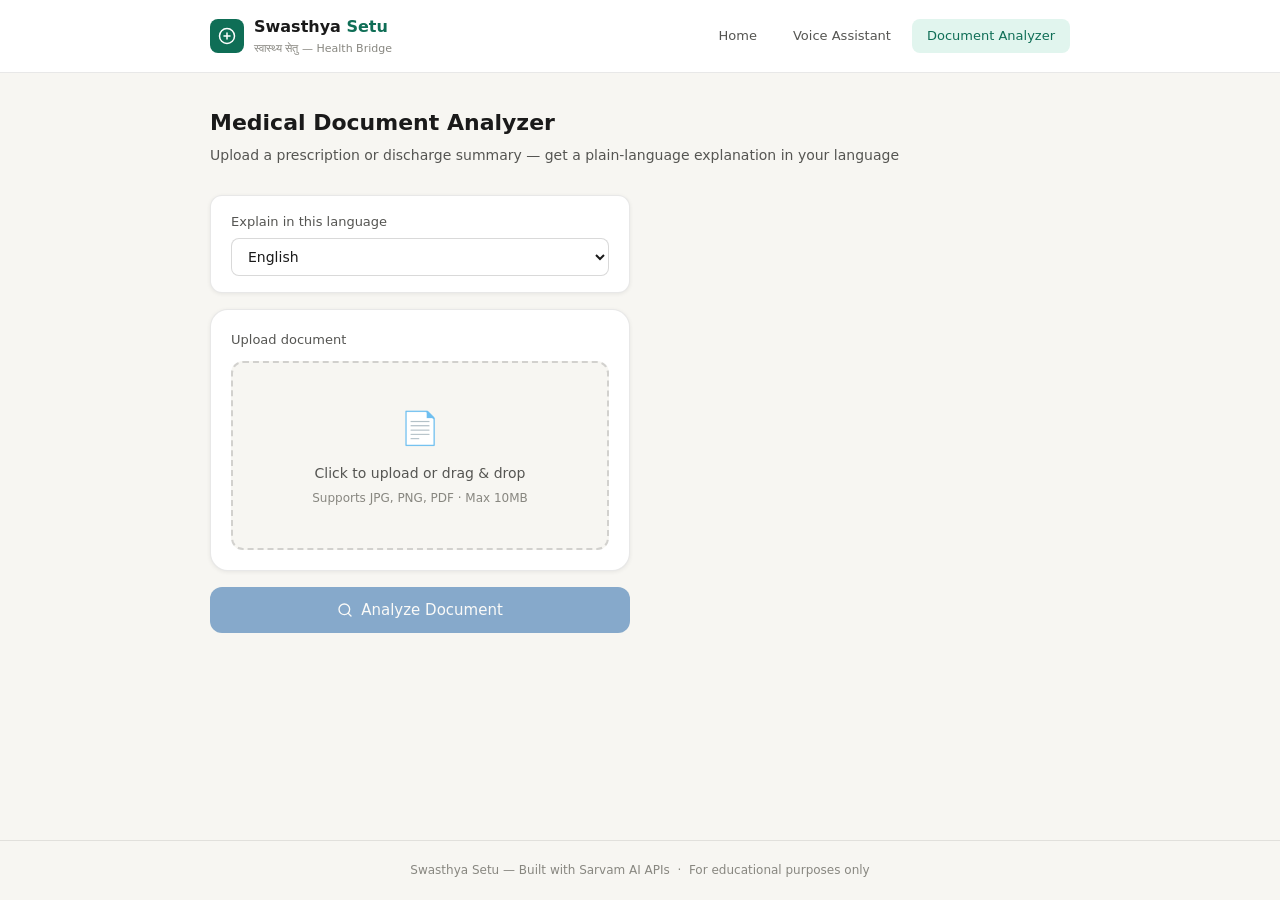
==== frontend/pages/document.html @ db6375dd "Initial commit: Swasthya Setu — Multilingual Medical AI Assistant" ====
<!DOCTYPE html>
<html lang="en">
<head>
  <meta charset="UTF-8" />
  <meta name="viewport" content="width=device-width, initial-scale=1.0"/>
  <title>Document Analyzer — Swasthya Setu</title>
  <link rel="stylesheet" href="../assets/css/style.css"/>
</head>
<body class="page-wrap">

  <!-- Navbar -->
  <nav class="navbar">
    <div class="container">
      <div class="nav-brand">
        <div class="nav-logo">
          <svg viewBox="0 0 24 24"><path d="M12 2a10 10 0 1 0 0 20A10 10 0 0 0 12 2z"/><path d="M12 8v8M8 12h8"/></svg>
        </div>
        <div>
          <div class="nav-title">Swasthya <span>Setu</span></div>
          <div class="nav-sub">स्वास्थ्य सेतु — Health Bridge</div>
        </div>
      </div>
      <div class="nav-links">
        <a href="../index.html" class="nav-link">Home</a>
        <a href="voice.html" class="nav-link">Voice Assistant</a>
        <a href="document.html" class="nav-link active">Document Analyzer</a>
      </div>
    </div>
  </nav>

  <main>
    <div class="container">

      <div class="page-header">
        <h1>Medical Document Analyzer</h1>
        <p>Upload a prescription or discharge summary — get a plain-language explanation in your language</p>
      </div>

      <div class="two-col" style="align-items:start;">

        <!-- Left: Input Panel -->
        <div style="display:flex; flex-direction:column; gap:1rem;">

          <!-- Language Selector -->
          <div class="card card-sm">
            <div class="form-group">
              <label for="language-select">Explain in this language</label>
              <select id="language-select">
                <option value="en-IN">English</option>
                <option value="hi-IN">Hindi — हिंदी</option>
                <option value="mr-IN">Marathi — मराठी</option>
                <option value="ta-IN">Tamil — தமிழ்</option>
                <option value="te-IN">Telugu — తెలుగు</option>
                <option value="kn-IN">Kannada — ಕನ್ನಡ</option>
                <option value="gu-IN">Gujarati — ગુજરાતી</option>
                <option value="bn-IN">Bengali — বাংলা</option>
                <option value="ml-IN">Malayalam — മലയാളം</option>
                <option value="pa-IN">Punjabi — ਪੰਜਾਬੀ</option>
              </select>
            </div>
          </div>

          <!-- Upload Zone -->
          <div class="card" style="padding:1.25rem;">
            <label for="file-input" style="display:block; margin-bottom:10px; font-size:13px; font-weight:500; color:var(--text-secondary);">Upload document</label>
            <div class="upload-zone" id="upload-zone">
              <input type="file" id="file-input" accept="image/*,.pdf"/>
              <div class="upload-icon">📄</div>
              <p class="upload-text">Click to upload or drag & drop</p>
              <p class="upload-hint">Supports JPG, PNG, PDF · Max 10MB</p>
            </div>

            <!-- File Preview -->
            <div id="file-preview" class="hidden" style="margin-top:12px;">
              <div style="display:flex; align-items:center; gap:10px; padding:10px 12px; background:var(--bg); border:1px solid var(--border); border-radius:var(--radius-sm);">
                <svg width="16" height="16" viewBox="0 0 24 24" fill="none" stroke="var(--primary)" stroke-width="2" stroke-linecap="round" stroke-linejoin="round"><path d="M14 2H6a2 2 0 0 0-2 2v16a2 2 0 0 0 2 2h12a2 2 0 0 0 2-2V8z"/><polyline points="14 2 14 8 20 8"/></svg>
                <span id="file-name" style="font-size:13px; color:var(--text-secondary); flex:1; overflow:hidden; text-overflow:ellipsis; white-space:nowrap;"></span>
                <button class="btn btn-outline" id="clear-file-btn" style="padding:4px 10px; font-size:12px;">Remove</button>
              </div>
              <!-- Image preview -->
              <div id="img-preview-wrap" class="hidden" style="margin-top:8px; border-radius:var(--radius-sm); overflow:hidden; border:1px solid var(--border);">
                <img id="img-preview" style="width:100%; display:block; max-height:200px; object-fit:contain; background:var(--bg);"/>
              </div>
            </div>
          </div>

          <!-- Analyze Button -->
          <button class="btn btn-accent btn-lg btn-full" id="analyze-btn" disabled>
            <svg width="16" height="16" viewBox="0 0 24 24" fill="none" stroke="currentColor" stroke-width="2" stroke-linecap="round" stroke-linejoin="round"><circle cx="11" cy="11" r="8"/><line x1="21" y1="21" x2="16.65" y2="16.65"/></svg>
            Analyze Document
          </button>

          <!-- Status Bar -->
          <div class="status-bar hidden" id="status-bar">
            <div class="spinner" style="border-top-color:var(--accent);"></div>
            <span id="status-text">Processing...</span>
          </div>

          <!-- OCR Raw Text -->
          <div class="card card-sm hidden" id="ocr-card">
            <div style="display:flex; align-items:center; justify-content:space-between; margin-bottom:8px;">
              <span class="result-title">Extracted text (OCR)</span>
              <button class="btn btn-outline" id="toggle-ocr-btn" style="padding:4px 10px; font-size:12px;">Show</button>
            </div>
            <div id="ocr-text-box" class="hidden transcript-box" style="font-style:normal; font-size:12px; max-height:140px; overflow-y:auto;"></div>
          </div>

        </div>

        <!-- Right: Results Panel -->
        <div id="results-panel" class="hidden" style="display:flex; flex-direction:column; gap:1rem;">

          <!-- Patient Info -->
          <div class="card card-sm" id="patient-info-card">
            <span class="result-title" style="display:block; margin-bottom:10px;">Document info</span>
            <div style="display:grid; grid-template-columns:1fr 1fr; gap:8px;">
              <div>
                <div style="font-size:11px; text-transform:uppercase; letter-spacing:0.05em; color:var(--text-muted);">Patient</div>
                <div id="patient-name" style="font-size:14px; color:var(--text-primary); margin-top:2px;">—</div>
              </div>
              <div>
                <div style="font-size:11px; text-transform:uppercase; letter-spacing:0.05em; color:var(--text-muted);">Doctor</div>
                <div id="doctor-name" style="font-size:14px; color:var(--text-primary); margin-top:2px;">—</div>
              </div>
              <div>
                <div style="font-size:11px; text-transform:uppercase; letter-spacing:0.05em; color:var(--text-muted);">Date</div>
                <div id="doc-date" style="font-size:14px; color:var(--text-primary); margin-top:2px;">—</div>
              </div>
            </div>
          </div>

          <!-- Summary -->
          <div class="card card-sm">
            <div class="result-header" style="margin-bottom:8px;">
              <span class="result-title">Summary</span>
              <button class="btn btn-primary" id="speak-btn" style="padding:6px 14px; font-size:12px;">
                <svg width="13" height="13" viewBox="0 0 24 24" fill="none" stroke="currentColor" stroke-width="2" stroke-linecap="round" stroke-linejoin="round"><polygon points="11 5 6 9 2 9 2 15 6 15 11 19 11 5"/><path d="M15.54 8.46a5 5 0 0 1 0 7.07"/><path d="M19.07 4.93a10 10 0 0 1 0 14.14"/></svg>
                Listen
              </button>
            </div>
            <div class="summary-box" id="summary-text">—</div>
            <div class="audio-player hidden" id="tts-player" style="margin-top:10px;">
              <span class="audio-label">Summary audio</span>
              <audio id="tts-audio" controls></audio>
            </div>
          </div>

          <!-- Medications -->
          <div class="card card-sm">
            <span class="result-title" style="display:block; margin-bottom:10px;">Medications</span>
            <div id="medications-list" style="display:flex; flex-direction:column; gap:10px;"></div>
          </div>

          <!-- Instructions -->
          <div class="card card-sm hidden" id="instructions-card">
            <span class="result-title" style="display:block; margin-bottom:8px;">Special instructions</span>
            <ul class="instructions-list" id="instructions-list"></ul>
          </div>

          <!-- Disclaimer -->
          <div style="background:var(--warning-pale); border:1px solid rgba(186,117,23,0.2); border-radius:var(--radius-sm); padding:10px 12px; font-size:12px; color:var(--warning); line-height:1.6;">
            ⚠️ This explanation is for information only. Always follow your doctor's original prescription and advice.
          </div>

        </div>
      </div>
    </div>
  </main>

  <footer class="footer">
    Swasthya Setu — Built with Sarvam AI APIs &nbsp;·&nbsp; For educational purposes only
  </footer>

  <script src="../assets/js/main.js"></script>
  <script src="../assets/js/document.js"></script>
</body>
</html>
---- frontend/assets/css/style.css ----
/* ─── Variables ───────────────────────────────────────────── */
:root {
  --primary: #0f6e56;
  --primary-light: #1d9e75;
  --primary-pale: #e1f5ee;
  --accent: #185fa5;
  --accent-pale: #e6f1fb;
  --danger: #c0392b;
  --danger-pale: #fdecea;
  --warning: #ba7517;
  --warning-pale: #faeeda;
  --success: #0f6e56;
  --success-pale: #e1f5ee;
  --text-primary: #1a1a1a;
  --text-secondary: #555552;
  --text-muted: #888780;
  --bg: #f7f6f2;
  --bg-card: #ffffff;
  --border: rgba(0,0,0,0.09);
  --border-md: rgba(0,0,0,0.15);
  --radius-sm: 8px;
  --radius-md: 12px;
  --radius-lg: 18px;
  --shadow-sm: 0 1px 4px rgba(0,0,0,0.07);
  --shadow-md: 0 4px 16px rgba(0,0,0,0.09);
  --font: 'Segoe UI', system-ui, -apple-system, sans-serif;
}

/* ─── Reset ───────────────────────────────────────────────── */
*, *::before, *::after { box-sizing: border-box; margin: 0; padding: 0; }
html { font-size: 16px; scroll-behavior: smooth; }
body {
  font-family: var(--font);
  background: var(--bg);
  color: var(--text-primary);
  line-height: 1.6;
  min-height: 100vh;
}
a { text-decoration: none; color: inherit; }
img { max-width: 100%; }

/* ─── Layout ──────────────────────────────────────────────── */
.container { max-width: 900px; margin: 0 auto; padding: 0 1.25rem; }
.page-wrap { min-height: 100vh; display: flex; flex-direction: column; }
main { flex: 1; padding: 2rem 0 4rem; }

/* ─── Navbar ──────────────────────────────────────────────── */
.navbar {
  background: var(--bg-card);
  border-bottom: 1px solid var(--border);
  padding: 0.9rem 0;
  position: sticky; top: 0; z-index: 100;
}
.navbar .container {
  display: flex; align-items: center; justify-content: space-between;
}
.nav-brand {
  display: flex; align-items: center; gap: 10px;
}
.nav-logo {
  width: 34px; height: 34px; background: var(--primary);
  border-radius: var(--radius-sm);
  display: flex; align-items: center; justify-content: center;
}
.nav-logo svg { width: 18px; height: 18px; stroke: #fff; fill: none; stroke-width: 2; stroke-linecap: round; stroke-linejoin: round; }
.nav-title { font-size: 16px; font-weight: 600; color: var(--text-primary); }
.nav-title span { color: var(--primary); }
.nav-sub { font-size: 11px; color: var(--text-muted); }
.nav-links { display: flex; gap: 6px; }
.nav-link {
  font-size: 13px; padding: 6px 14px;
  border-radius: var(--radius-sm);
  color: var(--text-secondary);
  border: 1px solid transparent;
  transition: all 0.2s;
}
.nav-link:hover { background: var(--bg); border-color: var(--border); }
.nav-link.active { background: var(--primary-pale); color: var(--primary); font-weight: 500; }

/* ─── Cards ───────────────────────────────────────────────── */
.card {
  background: var(--bg-card);
  border: 1px solid var(--border);
  border-radius: var(--radius-lg);
  padding: 1.5rem;
  box-shadow: var(--shadow-sm);
}
.card-sm { padding: 1rem 1.25rem; border-radius: var(--radius-md); }

/* ─── Buttons ─────────────────────────────────────────────── */
.btn {
  display: inline-flex; align-items: center; justify-content: center; gap: 8px;
  padding: 10px 20px; border-radius: var(--radius-sm);
  font-size: 14px; font-weight: 500; cursor: pointer;
  border: 1px solid transparent; transition: all 0.2s;
  font-family: var(--font);
}
.btn:disabled { opacity: 0.5; cursor: not-allowed; }
.btn-primary { background: var(--primary); color: #fff; }
.btn-primary:hover:not(:disabled) { background: var(--primary-light); }
.btn-accent { background: var(--accent); color: #fff; }
.btn-accent:hover:not(:disabled) { background: #1a6db8; }
.btn-outline {
  background: transparent; color: var(--text-secondary);
  border-color: var(--border-md);
}
.btn-outline:hover:not(:disabled) { background: var(--bg); }
.btn-danger { background: var(--danger); color: #fff; }
.btn-lg { padding: 13px 28px; font-size: 15px; border-radius: var(--radius-md); }
.btn-full { width: 100%; }
.btn-icon { width: 40px; height: 40px; padding: 0; border-radius: 50%; }

/* ─── Mic Button ──────────────────────────────────────────── */
.mic-btn {
  width: 80px; height: 80px; border-radius: 50%;
  background: var(--primary); color: #fff;
  border: none; cursor: pointer;
  display: flex; align-items: center; justify-content: center;
  transition: all 0.2s; box-shadow: var(--shadow-md);
  font-family: var(--font);
}
.mic-btn:hover { background: var(--primary-light); transform: scale(1.05); }
.mic-btn.recording {
  background: var(--danger);
  animation: pulse 1.2s ease-in-out infinite;
}
.mic-btn svg { width: 28px; height: 28px; stroke: #fff; fill: none; stroke-width: 2; stroke-linecap: round; stroke-linejoin: round; }
@keyframes pulse {
  0%, 100% { box-shadow: 0 0 0 0 rgba(192,57,43,0.4); }
  50% { box-shadow: 0 0 0 14px rgba(192,57,43,0); }
}

/* ─── Badges ──────────────────────────────────────────────── */
.badge {
  display: inline-flex; align-items: center; gap: 4px;
  padding: 3px 10px; border-radius: 99px;
  font-size: 12px; font-weight: 500;
}
.badge-low { background: var(--success-pale); color: var(--success); }
.badge-medium { background: var(--warning-pale); color: var(--warning); }
.badge-high { background: var(--danger-pale); color: var(--danger); }
.badge-info { background: var(--accent-pale); color: var(--accent); }
.badge-muted { background: var(--bg); color: var(--text-muted); border: 1px solid var(--border); }

/* ─── Form Elements ───────────────────────────────────────── */
.form-group { display: flex; flex-direction: column; gap: 6px; }
label { font-size: 13px; font-weight: 500; color: var(--text-secondary); }
select, input[type="text"] {
  padding: 9px 12px; border-radius: var(--radius-sm);
  border: 1px solid var(--border-md);
  font-size: 14px; font-family: var(--font);
  background: var(--bg-card); color: var(--text-primary);
  outline: none; transition: border-color 0.2s;
}
select:focus, input[type="text"]:focus { border-color: var(--primary); }

/* ─── Upload Zone ─────────────────────────────────────────── */
.upload-zone {
  border: 2px dashed var(--border-md);
  border-radius: var(--radius-md);
  padding: 2.5rem 1.5rem;
  text-align: center;
  cursor: pointer;
  transition: all 0.2s;
  background: var(--bg);
}
.upload-zone:hover, .upload-zone.dragover {
  border-color: var(--primary);
  background: var(--primary-pale);
}
.upload-zone input[type="file"] { display: none; }
.upload-icon { font-size: 2rem; margin-bottom: 0.5rem; }
.upload-text { font-size: 14px; color: var(--text-secondary); }
.upload-hint { font-size: 12px; color: var(--text-muted); margin-top: 4px; }

/* ─── Status / Loader ─────────────────────────────────────── */
.status-bar {
  display: flex; align-items: center; gap: 10px;
  padding: 10px 14px; border-radius: var(--radius-sm);
  font-size: 13px; background: var(--accent-pale);
  color: var(--accent); border: 1px solid rgba(24,95,165,0.15);
}
.spinner {
  width: 16px; height: 16px; border-radius: 50%;
  border: 2px solid rgba(24,95,165,0.3);
  border-top-color: var(--accent);
  animation: spin 0.7s linear infinite; flex-shrink: 0;
}
@keyframes spin { to { transform: rotate(360deg); } }
.hidden { display: none !important; }

/* ─── Result Sections ─────────────────────────────────────── */
.result-section { display: flex; flex-direction: column; gap: 14px; }
.result-header {
  display: flex; align-items: center;
  justify-content: space-between; flex-wrap: wrap; gap: 8px;
  margin-bottom: 4px;
}
.result-title { font-size: 15px; font-weight: 600; color: var(--text-primary); }
.transcript-box {
  background: var(--bg); border: 1px solid var(--border);
  border-radius: var(--radius-sm); padding: 12px 14px;
  font-size: 14px; color: var(--text-secondary);
  font-style: italic; line-height: 1.6;
}
.summary-box {
  background: var(--primary-pale);
  border-left: 3px solid var(--primary);
  border-radius: 0 var(--radius-sm) var(--radius-sm) 0;
  padding: 12px 14px;
  font-size: 14px; color: var(--text-primary); line-height: 1.7;
}
.conditions-list, .instructions-list {
  list-style: none; display: flex; flex-direction: column; gap: 6px;
}
.conditions-list li, .instructions-list li {
  font-size: 13px; color: var(--text-secondary);
  display: flex; align-items: flex-start; gap: 8px; line-height: 1.5;
}
.conditions-list li::before { content: "•"; color: var(--primary); font-weight: 700; flex-shrink: 0; }
.instructions-list li::before { content: "→"; color: var(--accent); flex-shrink: 0; }

/* ─── Medication Card ─────────────────────────────────────── */
.med-card {
  background: var(--bg-card); border: 1px solid var(--border);
  border-radius: var(--radius-md); padding: 1rem 1.1rem;
}
.med-name { font-size: 15px; font-weight: 600; color: var(--text-primary); margin-bottom: 8px; }
.med-grid { display: grid; grid-template-columns: 1fr 1fr; gap: 8px; }
.med-field label { font-size: 11px; text-transform: uppercase; letter-spacing: 0.05em; color: var(--text-muted); }
.med-field p { font-size: 13px; color: var(--text-secondary); margin-top: 2px; line-height: 1.5; }
.med-side-effects {
  margin-top: 8px; padding-top: 8px;
  border-top: 1px solid var(--border);
  font-size: 12px; color: var(--warning);
}

/* ─── Audio Player ────────────────────────────────────────── */
.audio-player {
  display: flex; align-items: center; gap: 10px;
  padding: 10px 14px; background: var(--bg);
  border: 1px solid var(--border); border-radius: var(--radius-sm);
}
.audio-player audio { flex: 1; height: 32px; }
.audio-label { font-size: 12px; color: var(--text-muted); white-space: nowrap; }

/* ─── Page Header ─────────────────────────────────────────── */
.page-header { margin-bottom: 1.75rem; }
.page-header h1 { font-size: 22px; font-weight: 600; color: var(--text-primary); margin-bottom: 4px; }
.page-header p { font-size: 14px; color: var(--text-secondary); }

/* ─── Two col layout ──────────────────────────────────────── */
.two-col { display: grid; grid-template-columns: 1fr 1fr; gap: 1.25rem; }
@media (max-width: 640px) { .two-col { grid-template-columns: 1fr; } }

/* ─── Footer ──────────────────────────────────────────────── */
.footer {
  text-align: center; padding: 1.25rem;
  font-size: 12px; color: var(--text-muted);
  border-top: 1px solid var(--border);
}
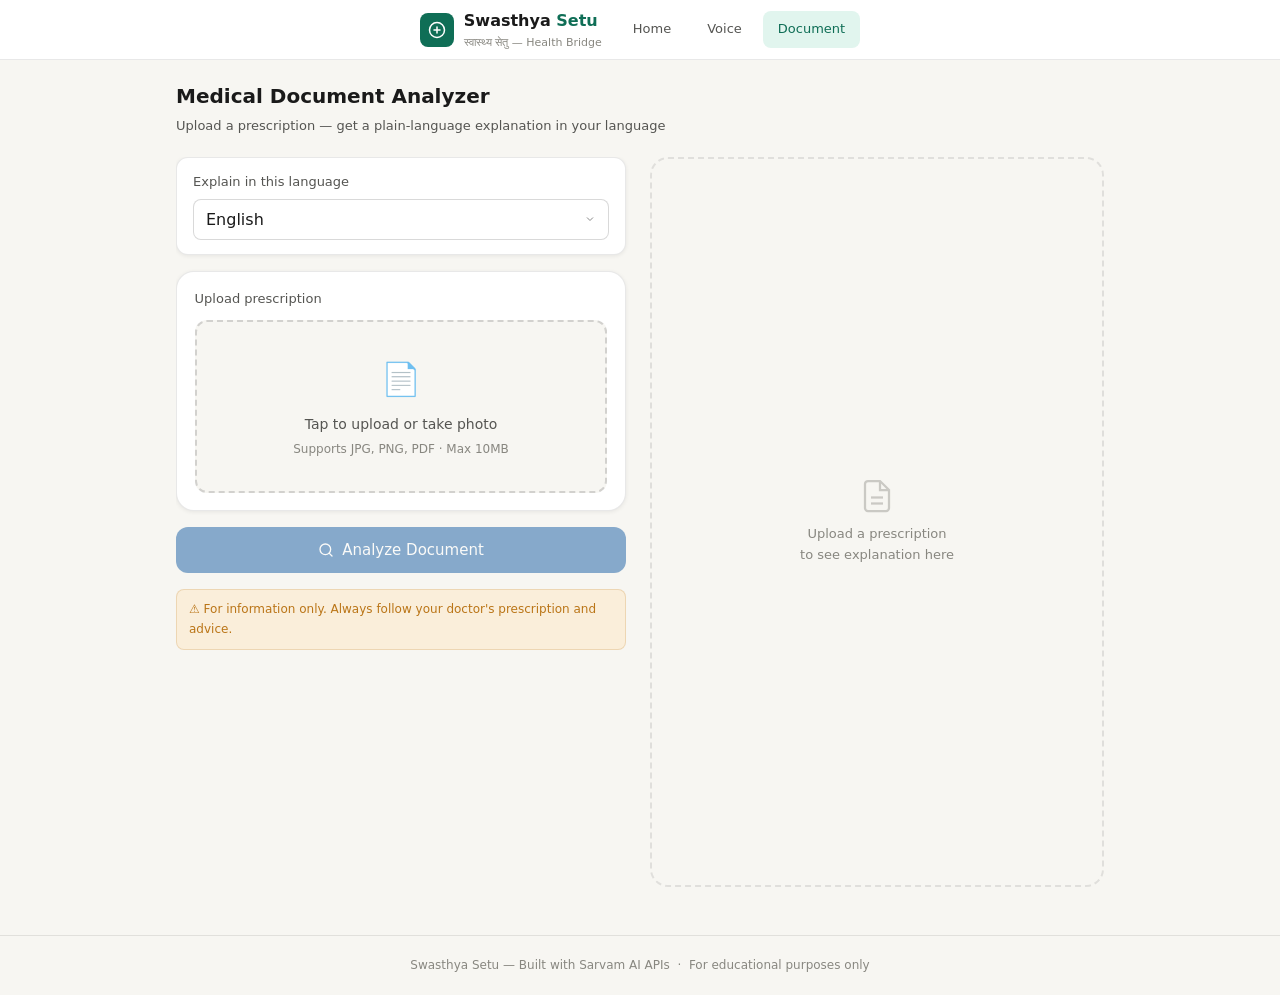
==== commit 860079ea: "Responsive UI" ====
--- a/frontend/pages/document.html
+++ b/frontend/pages/document.html
@@ -2,13 +2,13 @@
 <html lang="en">
 <head>
   <meta charset="UTF-8" />
-  <meta name="viewport" content="width=device-width, initial-scale=1.0"/>
+  <meta name="viewport" content="width=device-width, initial-scale=1.0, maximum-scale=1.0"/>
+  <meta name="theme-color" content="#0f6e56"/>
   <title>Document Analyzer — Swasthya Setu</title>
   <link rel="stylesheet" href="../assets/css/style.css"/>
 </head>
 <body class="page-wrap">
 
-  <!-- Navbar -->
   <nav class="navbar">
     <div class="container">
       <div class="nav-brand">
@@ -22,26 +22,26 @@
       </div>
       <div class="nav-links">
         <a href="../index.html" class="nav-link">Home</a>
-        <a href="voice.html" class="nav-link">Voice Assistant</a>
-        <a href="document.html" class="nav-link active">Document Analyzer</a>
+        <a href="voice.html" class="nav-link">Voice</a>
+        <a href="document.html" class="nav-link active">Document</a>
       </div>
     </div>
   </nav>
 
-  <main>
+  <main style="padding-top:1.25rem;">
     <div class="container">
 
       <div class="page-header">
         <h1>Medical Document Analyzer</h1>
-        <p>Upload a prescription or discharge summary — get a plain-language explanation in your language</p>
-      </div>
-
-      <div class="two-col" style="align-items:start;">
-
-        <!-- Left: Input Panel -->
-        <div style="display:flex; flex-direction:column; gap:1rem;">
-
-          <!-- Language Selector -->
+        <p>Upload a prescription — get a plain-language explanation in your language</p>
+      </div>
+
+      <div class="two-col-page">
+
+        <!-- LEFT: Input -->
+        <div class="col-left col-left-scroll">
+
+          <!-- Language -->
           <div class="card card-sm">
             <div class="form-group">
               <label for="language-select">Explain in this language</label>
@@ -61,23 +61,21 @@
           </div>
 
           <!-- Upload Zone -->
-          <div class="card" style="padding:1.25rem;">
-            <label for="file-input" style="display:block; margin-bottom:10px; font-size:13px; font-weight:500; color:var(--text-secondary);">Upload document</label>
+          <div class="card" style="padding:1.1rem;">
+            <label for="file-input" style="display:block; margin-bottom:10px; font-size:13px; font-weight:500; color:var(--text-secondary);">Upload prescription</label>
             <div class="upload-zone" id="upload-zone">
-              <input type="file" id="file-input" accept="image/*,.pdf"/>
+              <input type="file" id="file-input" accept="image/*,.pdf" capture="environment"/>
               <div class="upload-icon">📄</div>
-              <p class="upload-text">Click to upload or drag & drop</p>
+              <p class="upload-text">Tap to upload or take photo</p>
               <p class="upload-hint">Supports JPG, PNG, PDF · Max 10MB</p>
             </div>
 
-            <!-- File Preview -->
             <div id="file-preview" class="hidden" style="margin-top:12px;">
               <div style="display:flex; align-items:center; gap:10px; padding:10px 12px; background:var(--bg); border:1px solid var(--border); border-radius:var(--radius-sm);">
                 <svg width="16" height="16" viewBox="0 0 24 24" fill="none" stroke="var(--primary)" stroke-width="2" stroke-linecap="round" stroke-linejoin="round"><path d="M14 2H6a2 2 0 0 0-2 2v16a2 2 0 0 0 2 2h12a2 2 0 0 0 2-2V8z"/><polyline points="14 2 14 8 20 8"/></svg>
                 <span id="file-name" style="font-size:13px; color:var(--text-secondary); flex:1; overflow:hidden; text-overflow:ellipsis; white-space:nowrap;"></span>
-                <button class="btn btn-outline" id="clear-file-btn" style="padding:4px 10px; font-size:12px;">Remove</button>
-              </div>
-              <!-- Image preview -->
+                <button class="btn btn-outline" id="clear-file-btn" style="padding:4px 10px; font-size:12px; white-space:nowrap;">Remove</button>
+              </div>
               <div id="img-preview-wrap" class="hidden" style="margin-top:8px; border-radius:var(--radius-sm); overflow:hidden; border:1px solid var(--border);">
                 <img id="img-preview" style="width:100%; display:block; max-height:200px; object-fit:contain; background:var(--bg);"/>
               </div>
@@ -90,46 +88,51 @@
             Analyze Document
           </button>
 
-          <!-- Status Bar -->
+          <!-- Status -->
           <div class="status-bar hidden" id="status-bar">
             <div class="spinner" style="border-top-color:var(--accent);"></div>
             <span id="status-text">Processing...</span>
           </div>
 
-          <!-- OCR Raw Text -->
+          <!-- OCR toggle -->
           <div class="card card-sm hidden" id="ocr-card">
             <div style="display:flex; align-items:center; justify-content:space-between; margin-bottom:8px;">
               <span class="result-title">Extracted text (OCR)</span>
               <button class="btn btn-outline" id="toggle-ocr-btn" style="padding:4px 10px; font-size:12px;">Show</button>
             </div>
-            <div id="ocr-text-box" class="hidden transcript-box" style="font-style:normal; font-size:12px; max-height:140px; overflow-y:auto;"></div>
-          </div>
-
-        </div>
-
-        <!-- Right: Results Panel -->
-        <div id="results-panel" class="hidden" style="display:flex; flex-direction:column; gap:1rem;">
+            <div id="ocr-text-box" class="hidden transcript-box" style="font-style:normal; font-size:12px; max-height:120px; overflow-y:auto;"></div>
+          </div>
+
+          <!-- Disclaimer -->
+          <div class="disclaimer-box">
+            ⚠️ For information only. Always follow your doctor's prescription and advice.
+          </div>
+
+        </div>
+
+        <!-- RIGHT: Results -->
+        <div class="col-right" id="results-panel" style="display:none;">
 
           <!-- Patient Info -->
-          <div class="card card-sm" id="patient-info-card">
+          <div class="card card-sm">
             <span class="result-title" style="display:block; margin-bottom:10px;">Document info</span>
-            <div style="display:grid; grid-template-columns:1fr 1fr; gap:8px;">
+            <div style="display:grid; grid-template-columns:1fr 1fr 1fr; gap:8px;">
               <div>
                 <div style="font-size:11px; text-transform:uppercase; letter-spacing:0.05em; color:var(--text-muted);">Patient</div>
-                <div id="patient-name" style="font-size:14px; color:var(--text-primary); margin-top:2px;">—</div>
+                <div id="patient-name" style="font-size:13px; color:var(--text-primary); margin-top:2px; font-weight:500;">—</div>
               </div>
               <div>
                 <div style="font-size:11px; text-transform:uppercase; letter-spacing:0.05em; color:var(--text-muted);">Doctor</div>
-                <div id="doctor-name" style="font-size:14px; color:var(--text-primary); margin-top:2px;">—</div>
+                <div id="doctor-name" style="font-size:13px; color:var(--text-primary); margin-top:2px; font-weight:500;">—</div>
               </div>
               <div>
                 <div style="font-size:11px; text-transform:uppercase; letter-spacing:0.05em; color:var(--text-muted);">Date</div>
-                <div id="doc-date" style="font-size:14px; color:var(--text-primary); margin-top:2px;">—</div>
-              </div>
-            </div>
-          </div>
-
-          <!-- Summary -->
+                <div id="doc-date" style="font-size:13px; color:var(--text-primary); margin-top:2px; font-weight:500;">—</div>
+              </div>
+            </div>
+          </div>
+
+          <!-- Summary + Listen -->
           <div class="card card-sm">
             <div class="result-header" style="margin-bottom:8px;">
               <span class="result-title">Summary</span>
@@ -157,12 +160,32 @@
             <ul class="instructions-list" id="instructions-list"></ul>
           </div>
 
-          <!-- Disclaimer -->
-          <div style="background:var(--warning-pale); border:1px solid rgba(186,117,23,0.2); border-radius:var(--radius-sm); padding:10px 12px; font-size:12px; color:var(--warning); line-height:1.6;">
-            ⚠️ This explanation is for information only. Always follow your doctor's original prescription and advice.
-          </div>
-
-        </div>
+          <!-- Follow-up chat -->
+          <div class="compact-card followup-section" id="followup-chat-section">
+            <div class="compact-label" style="margin-bottom:8px;">Ask about your prescription</div>
+            <div class="chat-history" id="chat-history"></div>
+            <div class="chat-input-row">
+              <button class="mic-mini" id="followup-mic-btn" title="Ask by voice">
+                <svg viewBox="0 0 24 24"><path d="M12 1a3 3 0 0 0-3 3v8a3 3 0 0 0 6 0V4a3 3 0 0 0-3-3z"/><path d="M19 10v2a7 7 0 0 1-14 0v-2"/><line x1="12" y1="19" x2="12" y2="23"/><line x1="8" y1="23" x2="16" y2="23"/></svg>
+              </button>
+              <input type="text" id="followup-text-input" placeholder="e.g. Can I take with food?" />
+              <button class="btn btn-accent" id="followup-send-btn" style="padding:8px 14px; font-size:13px; white-space:nowrap;">
+                <svg width="13" height="13" viewBox="0 0 24 24" fill="none" stroke="currentColor" stroke-width="2" stroke-linecap="round" stroke-linejoin="round"><line x1="22" y1="2" x2="11" y2="13"/><polygon points="22 2 15 22 11 13 2 9 22 2"/></svg>
+                Ask
+              </button>
+            </div>
+            <p id="followup-status" style="font-size:12px; color:var(--text-muted); margin-top:6px; display:none;">Thinking...</p>
+          </div>
+
+          <div style="height:4px; flex-shrink:0;"></div>
+        </div>
+
+        <!-- Placeholder -->
+        <div id="results-placeholder" style="display:flex; align-items:center; justify-content:center; border:2px dashed var(--border); border-radius:var(--radius-lg); color:var(--text-muted); font-size:13px; text-align:center; padding:2rem 1rem; flex-direction:column; gap:10px;">
+          <svg width="36" height="36" viewBox="0 0 24 24" fill="none" stroke="currentColor" stroke-width="1.5" style="opacity:0.4;"><path d="M14 2H6a2 2 0 0 0-2 2v16a2 2 0 0 0 2 2h12a2 2 0 0 0 2-2V8z"/><polyline points="14 2 14 8 20 8"/><line x1="16" y1="13" x2="8" y2="13"/><line x1="16" y1="17" x2="8" y2="17"/></svg>
+          <span>Upload a prescription<br/>to see explanation here</span>
+        </div>
+
       </div>
     </div>
   </main>
@@ -173,5 +196,21 @@
 
   <script src="../assets/js/main.js"></script>
   <script src="../assets/js/document.js"></script>
+  <script>
+    // Show results + hide placeholder + scroll on mobile
+    const _origRender = window.renderDocumentResults;
+    if (_origRender) {
+      window.renderDocumentResults = function(data) {
+        _origRender(data);
+        document.getElementById('results-placeholder').style.display = 'none';
+        const rp = document.getElementById('results-panel');
+        rp.style.display = 'flex';
+        if (window.innerWidth <= 700) {
+          setTimeout(() => rp.scrollIntoView({ behavior: 'smooth', block: 'start' }), 100);
+        }
+      };
+    }
+  </script>
+
 </body>
 </html>
--- a/frontend/assets/css/style.css
+++ b/frontend/assets/css/style.css
@@ -24,55 +24,54 @@
   --shadow-sm: 0 1px 4px rgba(0,0,0,0.07);
   --shadow-md: 0 4px 16px rgba(0,0,0,0.09);
   --font: 'Segoe UI', system-ui, -apple-system, sans-serif;
+  --navbar-height: 60px;
 }
 
 /* ─── Reset ───────────────────────────────────────────────── */
 *, *::before, *::after { box-sizing: border-box; margin: 0; padding: 0; }
-html { font-size: 16px; scroll-behavior: smooth; }
+html { font-size: 16px; scroll-behavior: smooth; -webkit-text-size-adjust: 100%; }
 body {
   font-family: var(--font);
   background: var(--bg);
   color: var(--text-primary);
   line-height: 1.6;
   min-height: 100vh;
+  -webkit-font-smoothing: antialiased;
 }
 a { text-decoration: none; color: inherit; }
 img { max-width: 100%; }
 
 /* ─── Layout ──────────────────────────────────────────────── */
-.container { max-width: 900px; margin: 0 auto; padding: 0 1.25rem; }
+.container { max-width: 960px; margin: 0 auto; padding: 0 1rem; }
 .page-wrap { min-height: 100vh; display: flex; flex-direction: column; }
-main { flex: 1; padding: 2rem 0 4rem; }
+main { flex: 1; padding: 1.5rem 0 3rem; }
 
 /* ─── Navbar ──────────────────────────────────────────────── */
 .navbar {
   background: var(--bg-card);
   border-bottom: 1px solid var(--border);
-  padding: 0.9rem 0;
   position: sticky; top: 0; z-index: 100;
-}
-.navbar .container {
-  display: flex; align-items: center; justify-content: space-between;
-}
-.nav-brand {
-  display: flex; align-items: center; gap: 10px;
-}
+  height: var(--navbar-height);
+  display: flex; align-items: center;
+}
+.navbar .container { display: flex; align-items: center; justify-content: space-between; }
+.nav-brand { display: flex; align-items: center; gap: 10px; min-width: 0; }
 .nav-logo {
   width: 34px; height: 34px; background: var(--primary);
-  border-radius: var(--radius-sm);
+  border-radius: var(--radius-sm); flex-shrink: 0;
   display: flex; align-items: center; justify-content: center;
 }
 .nav-logo svg { width: 18px; height: 18px; stroke: #fff; fill: none; stroke-width: 2; stroke-linecap: round; stroke-linejoin: round; }
-.nav-title { font-size: 16px; font-weight: 600; color: var(--text-primary); }
+.nav-title { font-size: 16px; font-weight: 600; color: var(--text-primary); white-space: nowrap; }
 .nav-title span { color: var(--primary); }
-.nav-sub { font-size: 11px; color: var(--text-muted); }
-.nav-links { display: flex; gap: 6px; }
+.nav-sub { font-size: 11px; color: var(--text-muted); white-space: nowrap; }
+.nav-links { display: flex; gap: 6px; flex-shrink: 0; margin-left: 1rem; }
 .nav-link {
-  font-size: 13px; padding: 6px 14px;
+  font-size: 13px; padding: 7px 14px;
   border-radius: var(--radius-sm);
   color: var(--text-secondary);
   border: 1px solid transparent;
-  transition: all 0.2s;
+  transition: all 0.2s; white-space: nowrap;
 }
 .nav-link:hover { background: var(--bg); border-color: var(--border); }
 .nav-link.active { background: var(--primary-pale); color: var(--primary); font-weight: 500; }
@@ -82,10 +81,22 @@
   background: var(--bg-card);
   border: 1px solid var(--border);
   border-radius: var(--radius-lg);
-  padding: 1.5rem;
+  padding: 1.25rem;
   box-shadow: var(--shadow-sm);
 }
-.card-sm { padding: 1rem 1.25rem; border-radius: var(--radius-md); }
+.card-sm { padding: 0.875rem 1rem; border-radius: var(--radius-md); }
+.compact-card {
+  background: var(--bg-card);
+  border: 1px solid var(--border);
+  border-radius: var(--radius-md);
+  padding: 0.85rem 1rem;
+}
+.compact-label {
+  font-size: 11px; font-weight: 500;
+  text-transform: uppercase; letter-spacing: 0.05em;
+  color: var(--text-muted); margin-bottom: 6px;
+}
+.compact-value { font-size: 13px; color: var(--text-secondary); line-height: 1.6; }
 
 /* ─── Buttons ─────────────────────────────────────────────── */
 .btn {
@@ -94,41 +105,52 @@
   font-size: 14px; font-weight: 500; cursor: pointer;
   border: 1px solid transparent; transition: all 0.2s;
   font-family: var(--font);
+  touch-action: manipulation;
+  -webkit-tap-highlight-color: transparent;
+  user-select: none;
 }
 .btn:disabled { opacity: 0.5; cursor: not-allowed; }
 .btn-primary { background: var(--primary); color: #fff; }
 .btn-primary:hover:not(:disabled) { background: var(--primary-light); }
 .btn-accent { background: var(--accent); color: #fff; }
 .btn-accent:hover:not(:disabled) { background: #1a6db8; }
-.btn-outline {
-  background: transparent; color: var(--text-secondary);
-  border-color: var(--border-md);
-}
+.btn-outline { background: transparent; color: var(--text-secondary); border-color: var(--border-md); }
 .btn-outline:hover:not(:disabled) { background: var(--bg); }
-.btn-danger { background: var(--danger); color: #fff; }
-.btn-lg { padding: 13px 28px; font-size: 15px; border-radius: var(--radius-md); }
+.btn-lg { padding: 13px 24px; font-size: 15px; border-radius: var(--radius-md); }
 .btn-full { width: 100%; }
-.btn-icon { width: 40px; height: 40px; padding: 0; border-radius: 50%; }
 
 /* ─── Mic Button ──────────────────────────────────────────── */
 .mic-btn {
-  width: 80px; height: 80px; border-radius: 50%;
+  width: 88px; height: 88px; border-radius: 50%;
   background: var(--primary); color: #fff;
   border: none; cursor: pointer;
   display: flex; align-items: center; justify-content: center;
   transition: all 0.2s; box-shadow: var(--shadow-md);
-  font-family: var(--font);
+  touch-action: manipulation;
+  -webkit-tap-highlight-color: transparent;
+  user-select: none;
 }
 .mic-btn:hover { background: var(--primary-light); transform: scale(1.05); }
-.mic-btn.recording {
-  background: var(--danger);
-  animation: pulse 1.2s ease-in-out infinite;
-}
-.mic-btn svg { width: 28px; height: 28px; stroke: #fff; fill: none; stroke-width: 2; stroke-linecap: round; stroke-linejoin: round; }
+.mic-btn:active { transform: scale(0.95); }
+.mic-btn.recording { background: var(--danger); animation: pulse 1.2s ease-in-out infinite; }
+.mic-btn svg { width: 32px; height: 32px; stroke: #fff; fill: none; stroke-width: 2; stroke-linecap: round; stroke-linejoin: round; }
 @keyframes pulse {
   0%, 100% { box-shadow: 0 0 0 0 rgba(192,57,43,0.4); }
-  50% { box-shadow: 0 0 0 14px rgba(192,57,43,0); }
-}
+  50% { box-shadow: 0 0 0 16px rgba(192,57,43,0); }
+}
+
+/* ─── Mic mini ────────────────────────────────────────────── */
+.mic-mini {
+  width: 40px; height: 40px; border-radius: 50%;
+  background: var(--primary); color: #fff;
+  border: none; cursor: pointer; flex-shrink: 0;
+  display: flex; align-items: center; justify-content: center;
+  transition: background 0.2s;
+  touch-action: manipulation;
+}
+.mic-mini:hover { background: var(--primary-light); }
+.mic-mini.recording { background: var(--danger); animation: pulse 1.2s infinite; }
+.mic-mini svg { width: 16px; height: 16px; stroke: #fff; fill: none; stroke-width: 2; stroke-linecap: round; stroke-linejoin: round; }
 
 /* ─── Badges ──────────────────────────────────────────────── */
 .badge {
@@ -146,28 +168,26 @@
 .form-group { display: flex; flex-direction: column; gap: 6px; }
 label { font-size: 13px; font-weight: 500; color: var(--text-secondary); }
 select, input[type="text"] {
-  padding: 9px 12px; border-radius: var(--radius-sm);
+  padding: 10px 12px; border-radius: var(--radius-sm);
   border: 1px solid var(--border-md);
-  font-size: 14px; font-family: var(--font);
+  font-size: 16px; /* prevents iOS zoom */
+  font-family: var(--font);
   background: var(--bg-card); color: var(--text-primary);
-  outline: none; transition: border-color 0.2s;
-}
+  outline: none; transition: border-color 0.2s; width: 100%;
+  -webkit-appearance: none; appearance: none;
+}
+select { background-image: url("data:image/svg+xml,%3Csvg xmlns='http://www.w3.org/2000/svg' width='12' height='12' viewBox='0 0 24 24' fill='none' stroke='%23888' stroke-width='2'%3E%3Cpolyline points='6 9 12 15 18 9'%3E%3C/polyline%3E%3C/svg%3E"); background-repeat: no-repeat; background-position: right 12px center; padding-right: 36px; }
 select:focus, input[type="text"]:focus { border-color: var(--primary); }
 
 /* ─── Upload Zone ─────────────────────────────────────────── */
 .upload-zone {
   border: 2px dashed var(--border-md);
   border-radius: var(--radius-md);
-  padding: 2.5rem 1.5rem;
-  text-align: center;
-  cursor: pointer;
-  transition: all 0.2s;
-  background: var(--bg);
-}
-.upload-zone:hover, .upload-zone.dragover {
-  border-color: var(--primary);
-  background: var(--primary-pale);
-}
+  padding: 2rem 1rem;
+  text-align: center; cursor: pointer;
+  transition: all 0.2s; background: var(--bg);
+}
+.upload-zone:hover, .upload-zone.dragover { border-color: var(--primary); background: var(--primary-pale); }
 .upload-zone input[type="file"] { display: none; }
 .upload-icon { font-size: 2rem; margin-bottom: 0.5rem; }
 .upload-text { font-size: 14px; color: var(--text-secondary); }
@@ -189,8 +209,7 @@
 @keyframes spin { to { transform: rotate(360deg); } }
 .hidden { display: none !important; }
 
-/* ─── Result Sections ─────────────────────────────────────── */
-.result-section { display: flex; flex-direction: column; gap: 14px; }
+/* ─── Result sections ─────────────────────────────────────── */
 .result-header {
   display: flex; align-items: center;
   justify-content: space-between; flex-wrap: wrap; gap: 8px;
@@ -199,7 +218,7 @@
 .result-title { font-size: 15px; font-weight: 600; color: var(--text-primary); }
 .transcript-box {
   background: var(--bg); border: 1px solid var(--border);
-  border-radius: var(--radius-sm); padding: 12px 14px;
+  border-radius: var(--radius-sm); padding: 10px 12px;
   font-size: 14px; color: var(--text-secondary);
   font-style: italic; line-height: 1.6;
 }
@@ -223,11 +242,11 @@
 /* ─── Medication Card ─────────────────────────────────────── */
 .med-card {
   background: var(--bg-card); border: 1px solid var(--border);
-  border-radius: var(--radius-md); padding: 1rem 1.1rem;
+  border-radius: var(--radius-md); padding: 1rem;
 }
 .med-name { font-size: 15px; font-weight: 600; color: var(--text-primary); margin-bottom: 8px; }
 .med-grid { display: grid; grid-template-columns: 1fr 1fr; gap: 8px; }
-.med-field label { font-size: 11px; text-transform: uppercase; letter-spacing: 0.05em; color: var(--text-muted); }
+.med-field label { font-size: 11px; text-transform: uppercase; letter-spacing: 0.05em; color: var(--text-muted); display: block; }
 .med-field p { font-size: 13px; color: var(--text-secondary); margin-top: 2px; line-height: 1.5; }
 .med-side-effects {
   margin-top: 8px; padding-top: 8px;
@@ -235,27 +254,221 @@
   font-size: 12px; color: var(--warning);
 }
 
-/* ─── Audio Player ────────────────────────────────────────── */
+/* ─── Audio ───────────────────────────────────────────────── */
 .audio-player {
   display: flex; align-items: center; gap: 10px;
-  padding: 10px 14px; background: var(--bg);
+  padding: 8px 12px; background: var(--bg);
   border: 1px solid var(--border); border-radius: var(--radius-sm);
 }
 .audio-player audio { flex: 1; height: 32px; }
 .audio-label { font-size: 12px; color: var(--text-muted); white-space: nowrap; }
+audio { width: 100%; height: 36px; margin-top: 6px; }
 
 /* ─── Page Header ─────────────────────────────────────────── */
-.page-header { margin-bottom: 1.75rem; }
-.page-header h1 { font-size: 22px; font-weight: 600; color: var(--text-primary); margin-bottom: 4px; }
-.page-header p { font-size: 14px; color: var(--text-secondary); }
-
-/* ─── Two col layout ──────────────────────────────────────── */
-.two-col { display: grid; grid-template-columns: 1fr 1fr; gap: 1.25rem; }
-@media (max-width: 640px) { .two-col { grid-template-columns: 1fr; } }
+.page-header { margin-bottom: 1.25rem; }
+.page-header h1 { font-size: 20px; font-weight: 600; color: var(--text-primary); margin-bottom: 4px; }
+.page-header p { font-size: 13px; color: var(--text-secondary); }
 
 /* ─── Footer ──────────────────────────────────────────────── */
 .footer {
   text-align: center; padding: 1.25rem;
   font-size: 12px; color: var(--text-muted);
   border-top: 1px solid var(--border);
+}
+
+/* ─── Follow-up Chat ──────────────────────────────────────── */
+.followup-section { margin-top: 0; }
+.chat-history {
+  display: flex; flex-direction: column; gap: 10px;
+  margin-bottom: 12px; max-height: 260px;
+  overflow-y: auto;
+}
+.chat-bubble {
+  padding: 10px 14px; border-radius: var(--radius-md);
+  font-size: 13px; line-height: 1.6; max-width: 92%;
+}
+.chat-bubble.user {
+  background: var(--accent-pale); color: var(--accent);
+  align-self: flex-end; border-bottom-right-radius: 4px;
+}
+.chat-bubble.assistant {
+  background: var(--primary-pale); color: var(--text-primary);
+  align-self: flex-start; border-bottom-left-radius: 4px;
+}
+.chat-bubble .bubble-label {
+  font-size: 10px; font-weight: 600;
+  text-transform: uppercase; letter-spacing: 0.05em;
+  opacity: 0.7; margin-bottom: 4px;
+}
+.chat-input-row { display: flex; gap: 8px; align-items: center; }
+.chat-input-row input[type="text"] {
+  flex: 1; padding: 10px 12px;
+  border-radius: var(--radius-sm);
+  border: 1px solid var(--border-md);
+  font-size: 16px; font-family: var(--font);
+  background: var(--bg-card); color: var(--text-primary); outline: none;
+}
+.chat-input-row input[type="text"]:focus { border-color: var(--primary); }
+
+/* ─── Voice response bar ──────────────────────────────────── */
+.voice-response-bar {
+  background: var(--primary);
+  border-radius: var(--radius-md);
+  padding: 1rem 1.1rem;
+  display: flex; align-items: center;
+  justify-content: space-between; gap: 0.75rem;
+}
+.voice-response-bar p { color: rgba(255,255,255,0.9); font-size: 13px; margin: 0; flex: 1; line-height: 1.5; }
+.speak-now-btn {
+  background: #fff; color: var(--primary);
+  border: none; border-radius: var(--radius-sm);
+  padding: 8px 14px; font-size: 13px; font-weight: 600;
+  cursor: pointer; white-space: nowrap;
+  display: flex; align-items: center; gap: 6px;
+  font-family: var(--font); flex-shrink: 0;
+  touch-action: manipulation;
+}
+.speak-now-btn:hover { background: var(--primary-pale); }
+.speak-now-btn:disabled { opacity: 0.6; cursor: not-allowed; }
+
+/* ─── Triage hero ─────────────────────────────────────────── */
+.triage-hero {
+  display: flex; align-items: center; gap: 12px;
+  padding: 1rem 1.1rem; border-radius: var(--radius-md);
+  border: 1px solid var(--border); background: var(--bg-card);
+}
+.triage-level-box {
+  width: 52px; height: 52px; border-radius: var(--radius-md);
+  display: flex; align-items: center; justify-content: center;
+  font-size: 11px; font-weight: 700; letter-spacing: 0.05em;
+  flex-shrink: 0; text-transform: uppercase;
+}
+.level-low { background: var(--success-pale); color: var(--success); }
+.level-medium { background: var(--warning-pale); color: var(--warning); }
+.level-high { background: var(--danger-pale); color: var(--danger); }
+.triage-info h3 { font-size: 14px; font-weight: 600; margin: 0 0 3px; }
+.triage-info p { font-size: 13px; color: var(--text-secondary); margin: 0; line-height: 1.5; }
+
+/* ─── Disclaimer ──────────────────────────────────────────── */
+.disclaimer-box {
+  background: var(--warning-pale);
+  border: 1px solid rgba(186,117,23,0.2);
+  border-radius: var(--radius-sm);
+  padding: 10px 12px;
+  font-size: 12px; color: var(--warning); line-height: 1.6;
+}
+
+/* ═══════════════════════════════════════════════════════════
+   DESKTOP TWO-COLUMN LAYOUT
+   ═══════════════════════════════════════════════════════════ */
+.two-col-page {
+  display: grid;
+  grid-template-columns: 1fr 1fr;
+  gap: 1.25rem;
+  align-items: stretch;
+  height: calc(100vh - var(--navbar-height) - 110px);
+  min-height: 500px;
+}
+.col-left { display: flex; flex-direction: column; gap: 1rem; height: 100%; overflow-y: auto; padding-right: 4px; }
+.col-left::-webkit-scrollbar { width: 4px; }
+.col-left::-webkit-scrollbar-track { background: transparent; }
+.col-left::-webkit-scrollbar-thumb { background: var(--border-md); border-radius: 99px; }
+.col-left-scroll { overflow-y: auto; padding-right: 4px; }
+.col-right {
+  height: 100%; overflow-y: auto;
+  display: flex; flex-direction: column; gap: 10px;
+  padding-right: 4px; scroll-behavior: smooth;
+}
+.col-right::-webkit-scrollbar { width: 4px; }
+.col-right::-webkit-scrollbar-track { background: transparent; }
+.col-right::-webkit-scrollbar-thumb { background: var(--border-md); border-radius: 99px; }
+
+/* Homepage two-col */
+.two-col { display: grid; grid-template-columns: 1fr 1fr; gap: 1.25rem; }
+
+/* ═══════════════════════════════════════════════════════════
+   MOBILE — Full responsive overrides
+   ═══════════════════════════════════════════════════════════ */
+@media (max-width: 700px) {
+
+  main { padding: 1rem 0 7rem; }
+  .container { padding: 0 0.875rem; }
+
+  /* Navbar */
+  .nav-sub { display: none; }
+  .nav-link { font-size: 11px; padding: 5px 8px; }
+  .nav-title { font-size: 15px; }
+
+  /* Page header */
+  .page-header { margin-bottom: 1rem; }
+  .page-header h1 { font-size: 18px; }
+  .page-header p { font-size: 12px; }
+
+  /* Two-col → single col */
+  .two-col-page {
+    grid-template-columns: 1fr;
+    height: auto; min-height: unset;
+  }
+  .col-left, .col-right {
+    height: auto; overflow: visible; max-height: none;
+    padding-right: 0;
+  }
+  .col-left-scroll { overflow: visible; }
+
+  /* Homepage cards stack */
+  .two-col { grid-template-columns: 1fr; }
+
+  /* Cards */
+  .card { padding: 1rem; border-radius: var(--radius-md); }
+
+  /* Mic — bigger touch target */
+  .mic-btn { width: 96px; height: 96px; }
+  .mic-btn svg { width: 36px; height: 36px; }
+
+  /* Med grid single col */
+  .med-grid { grid-template-columns: 1fr; }
+
+  /* Conditions action grid */
+  .conditions-action-grid { grid-template-columns: 1fr !important; }
+
+  /* Voice response bar — stack on mobile */
+  .voice-response-bar { flex-direction: column; align-items: flex-start; }
+  .speak-now-btn { width: 100%; justify-content: center; padding: 10px; }
+
+  /* Chat shorter */
+  .chat-history { max-height: 180px; }
+
+  /* Placeholder smaller */
+  #results-placeholder { min-height: 100px; padding: 1.5rem 1rem; }
+
+  /* Button groups wrap */
+  .btn-group-mobile { flex-wrap: wrap; }
+}
+
+/* ─── Sticky bottom bar for mobile mic control ────────────── */
+.mobile-sticky-bar {
+  display: none;
+}
+@media (max-width: 700px) {
+  .mobile-sticky-bar {
+    display: flex;
+    position: fixed; bottom: 0; left: 0; right: 0;
+    background: var(--bg-card);
+    border-top: 1px solid var(--border);
+    padding: 0.75rem 1rem;
+    gap: 10px; align-items: center; justify-content: center;
+    z-index: 90;
+    box-shadow: 0 -4px 20px rgba(0,0,0,0.08);
+  }
+  .mobile-sticky-bar .mic-btn {
+    width: 64px; height: 64px;
+  }
+  .mobile-sticky-bar .mic-btn svg {
+    width: 26px; height: 26px;
+  }
+  /* Hide the desktop mic card */
+  .desktop-only { display: none !important; }
+}
+@media (min-width: 701px) {
+  .mobile-only { display: none !important; }
 }
